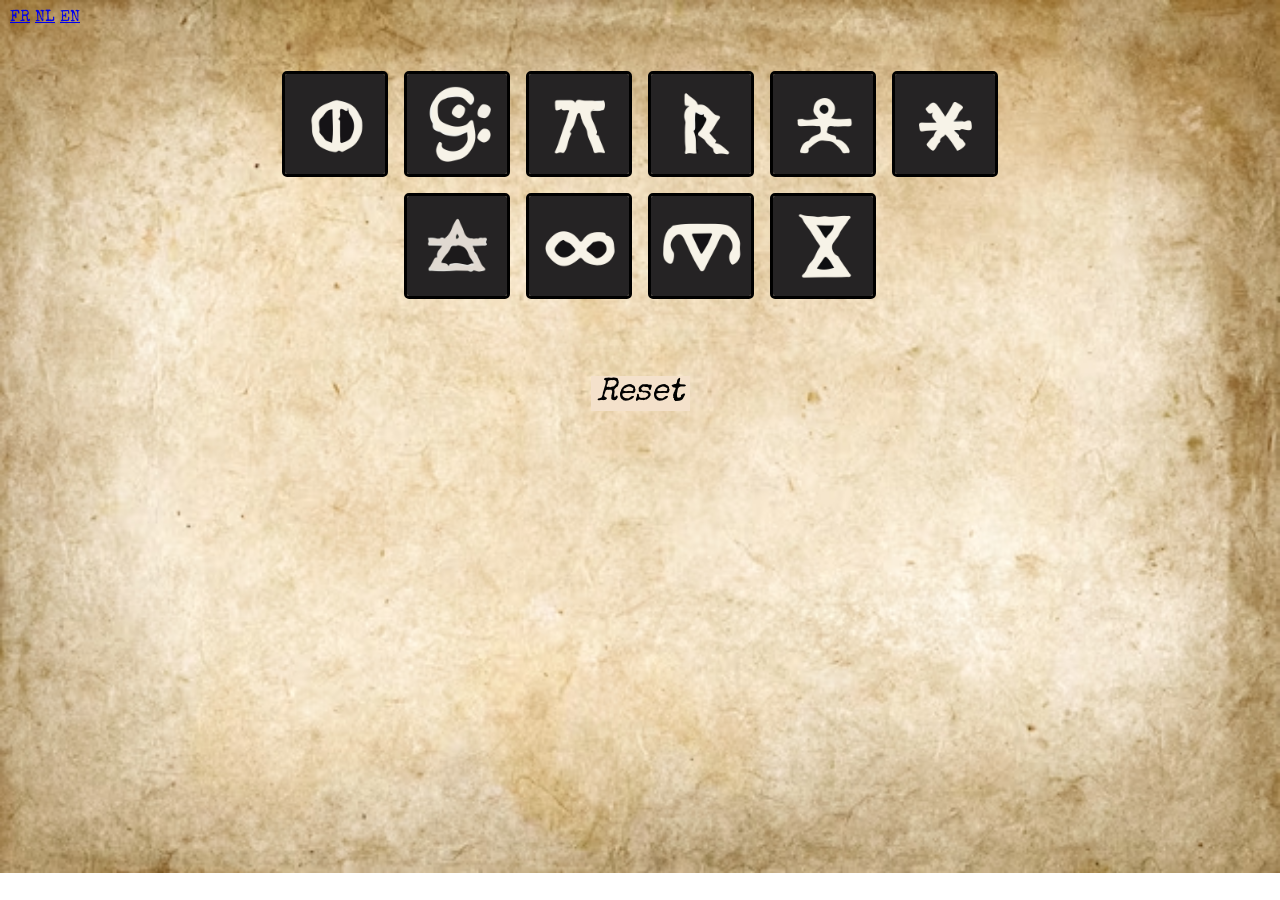
==== indexen.html @ dfea4ea1 "final version" ====
<!DOCTYPE html>
<html lang="en">
<head>
    <meta charset="UTF-8" />
    <meta name="viewport" content="width=device-width, initial-scale=1.0" />
    <link rel="stylesheet" href="./style.css" />
    <title>CheatBook Escape Game</title>
</head>
<body>
<div class="languageContainer">
    <a href="./indexfr.html">FR</a>
    <a href="./indexnl.html">NL</a>
    <a href="./indexen.html">EN</a>
</div>
<main class="main-box">
    <div class="runes-box">
        <img src="./pic/0.jpg" alt="" class="runes" data-index="0" />
        <img src="./pic/1.jpg" alt="" class="runes" data-index="1" />
        <img src="./pic/2.jpg" alt="" class="runes" data-index="2" />
        <img src="./pic/3.jpg" alt="" class="runes" data-index="3" />
        <img src="./pic/4.jpg" alt="" class="runes" data-index="4" />
        <img src="./pic/5.jpg" alt="" class="runes" data-index="5" />
        <img src="./pic/6.jpg" alt="" class="runes" data-index="6" />
        <img src="./pic/7.jpg" alt="" class="runes" data-index="7" />
        <img src="./pic/8.jpg" alt="" class="runes" data-index="8" />
        <img src="./pic/9.jpg" alt="" class="runes" data-index="9" />
    </div>
    </div>
    <div id="successMessagesContainer"></div>
    <button id="reset">Reset</button>
</main>

<script src="./script.js"></script>
</body>
</html>
---- style.css ----
@font-face {
  font-family: "SpecialElite-Regular";
  src: url("./Font/Special_Elite/SpecialElite-Regular.ttf");
}

body {
  background-image: url("./pic/bg.avif");
  background-repeat: no-repeat;
  background-size: cover;
  font-family: "SpecialElite-Regular";
}

h1 {
  font-size: 1.5em;
  text-align: center;
  margin: 2em 0 1.5em;
}

.main-box {
  display: flex;
  flex-direction: column;
  justify-content: center;
  align-items: center;
  padding-top:5%;
}

.runes-box {
  display: flex;
  align-items: center;
  justify-content: center;
  flex-wrap: wrap;
  gap: 1em;
  width: 60%;
}

img {
  width: 100px;
  height: 100px;
  border-radius: 5px;
  border: 3px solid black;
}

#message {
  margin: 0 0 1.5em 0;
}

#successMessagesContainer {
  margin: 1.2em 0;
  text-align: center;
  font-size: 2rem;
}

/* Définir l'animation pour l'enfoncement */
@keyframes pressEffect {
  0% {
    transform: scale(1);
  }
  50% {
    transform: scale(0.9);
  }
  100% {
    transform: scale(1);
  }
}
/* Ajouter la classe 'pressed' pour déclencher l'animation */
.runes.pressed {
  animation: pressEffect 0.5s ease-in-out;
}

.selected-color-1 {
  border: 3px solid red;
  box-shadow: 0 0 10px red;
}

.selected-color-2 {
  border: 3px solid green;
  box-shadow: 0 0 10px green;
}

.selected-color-3 {
  border: 3px solid blue;
  box-shadow: 0 0 10px blue;
}

#reset {
  border: none;
  background-color: rgb(244, 225, 203);
  font-family: "SpecialElite-Regular";
  font-size: 2em;
  text-align: center;
  font-style: italic;
}

.success-message{
  font-size: 2rem;
}

.languageContainer{
  position:absolute;
  top:10px;
  left:10px;
}
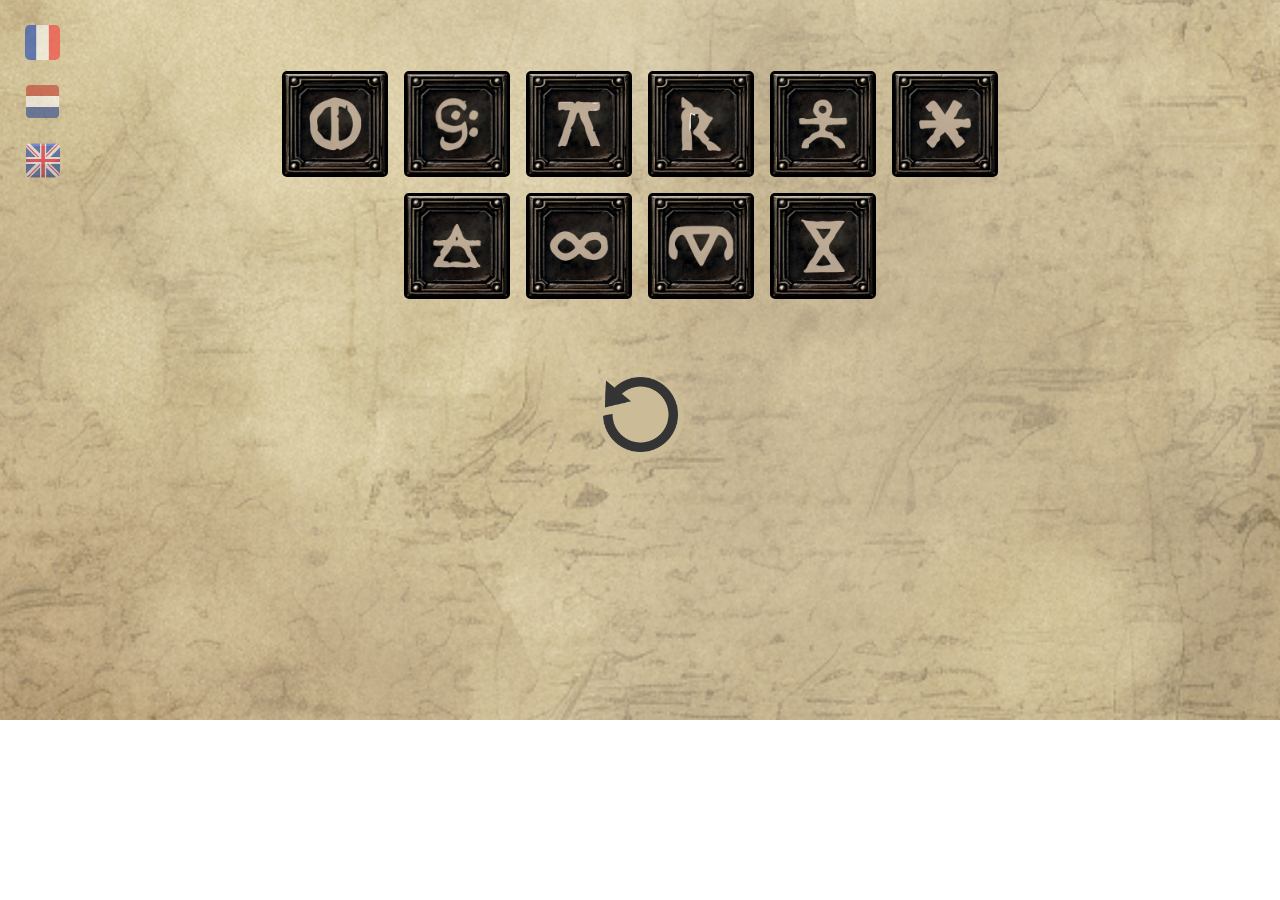
==== commit 0a9b057d: "final v1" ====
--- a/indexen.html
+++ b/indexen.html
@@ -8,26 +8,26 @@
 </head>
 <body>
 <div class="languageContainer">
-    <a href="./indexfr.html">FR</a>
-    <a href="./indexnl.html">NL</a>
-    <a href="./indexen.html">EN</a>
+    <a href="./indexfr.html"><img class="icon" src="./pic/runes/fr.png" alt=""></a>
+    <a href="./indexnl.html"><img class="icon" src="./pic/runes/nl.png" alt=""></a>
+    <a href="./indexen.html"><img class="icon" src="./pic/runes/en.png" alt=""></a>
 </div>
 <main class="main-box">
     <div class="runes-box">
-        <img src="./pic/0.jpg" alt="" class="runes" data-index="0" />
-        <img src="./pic/1.jpg" alt="" class="runes" data-index="1" />
-        <img src="./pic/2.jpg" alt="" class="runes" data-index="2" />
-        <img src="./pic/3.jpg" alt="" class="runes" data-index="3" />
-        <img src="./pic/4.jpg" alt="" class="runes" data-index="4" />
-        <img src="./pic/5.jpg" alt="" class="runes" data-index="5" />
-        <img src="./pic/6.jpg" alt="" class="runes" data-index="6" />
-        <img src="./pic/7.jpg" alt="" class="runes" data-index="7" />
-        <img src="./pic/8.jpg" alt="" class="runes" data-index="8" />
-        <img src="./pic/9.jpg" alt="" class="runes" data-index="9" />
+        <img id="0" src="./pic/runes/0.jpg" alt="" class="runes" data-index="0" />
+        <img id="1" src="./pic/runes/1.jpg" alt="" class="runes" data-index="1" />
+        <img id="2" src="./pic/runes/2.jpg" alt="" class="runes" data-index="2" />
+        <img id="3" src="./pic/runes/3.jpg" alt="" class="runes" data-index="3" />
+        <img id="4" src="./pic/runes/4.jpg" alt="" class="runes" data-index="4" />
+        <img id="5" src="./pic/runes/5.jpg" alt="" class="runes" data-index="5" />
+        <img id="6" src="./pic/runes/6.jpg" alt="" class="runes" data-index="6" />
+        <img id="7" src="./pic/runes/7.jpg" alt="" class="runes" data-index="7" />
+        <img id="8" src="./pic/runes/8.jpg" alt="" class="runes" data-index="8" />
+        <img id="9" src="./pic/runes/9.jpg" alt="" class="runes" data-index="9" />
     </div>
     </div>
     <div id="successMessagesContainer"></div>
-    <button id="reset">Reset</button>
+    <button id="reset"><img style="border : none ; width:75px; height:75px;" src="./pic/runes/icon-reset.png" alt=""></button>
 </main>
 
 <script src="./script.js"></script>
--- a/style.css
+++ b/style.css
@@ -4,7 +4,7 @@
 }
 
 body {
-  background-image: url("./pic/bg.avif");
+  background-image: url("./pic/runes/fond-1280.jpg");
   background-repeat: no-repeat;
   background-size: cover;
   font-family: "SpecialElite-Regular";
@@ -62,33 +62,25 @@
     transform: scale(1);
   }
 }
-/* Ajouter la classe 'pressed' pour déclencher l'animation */
+
 .runes.pressed {
   animation: pressEffect 0.5s ease-in-out;
 }
 
-.selected-color-1 {
-  border: 3px solid red;
-  box-shadow: 0 0 10px red;
+#reset {
+  border: none;
+  background-color: rgb(203,187,151);
+  font-family: "SpecialElite-Regular";
+  border-radius: 90%;
+  text-align: center;
+  font-style: italic;
 }
 
-.selected-color-2 {
-  border: 3px solid green;
-  box-shadow: 0 0 10px green;
-}
-
-.selected-color-3 {
-  border: 3px solid blue;
-  box-shadow: 0 0 10px blue;
-}
-
-#reset {
+.icon{
+  width:35px;
+  height:35px;
+  opacity: 0.6;
   border: none;
-  background-color: rgb(244, 225, 203);
-  font-family: "SpecialElite-Regular";
-  font-size: 2em;
-  text-align: center;
-  font-style: italic;
 }
 
 .success-message{
@@ -96,7 +88,10 @@
 }
 
 .languageContainer{
+  display:flex;
+  flex-direction: column;
+  gap:1.2em;
   position:absolute;
-  top:10px;
-  left:10px;
+  top:25px;
+  left:25px;
 }
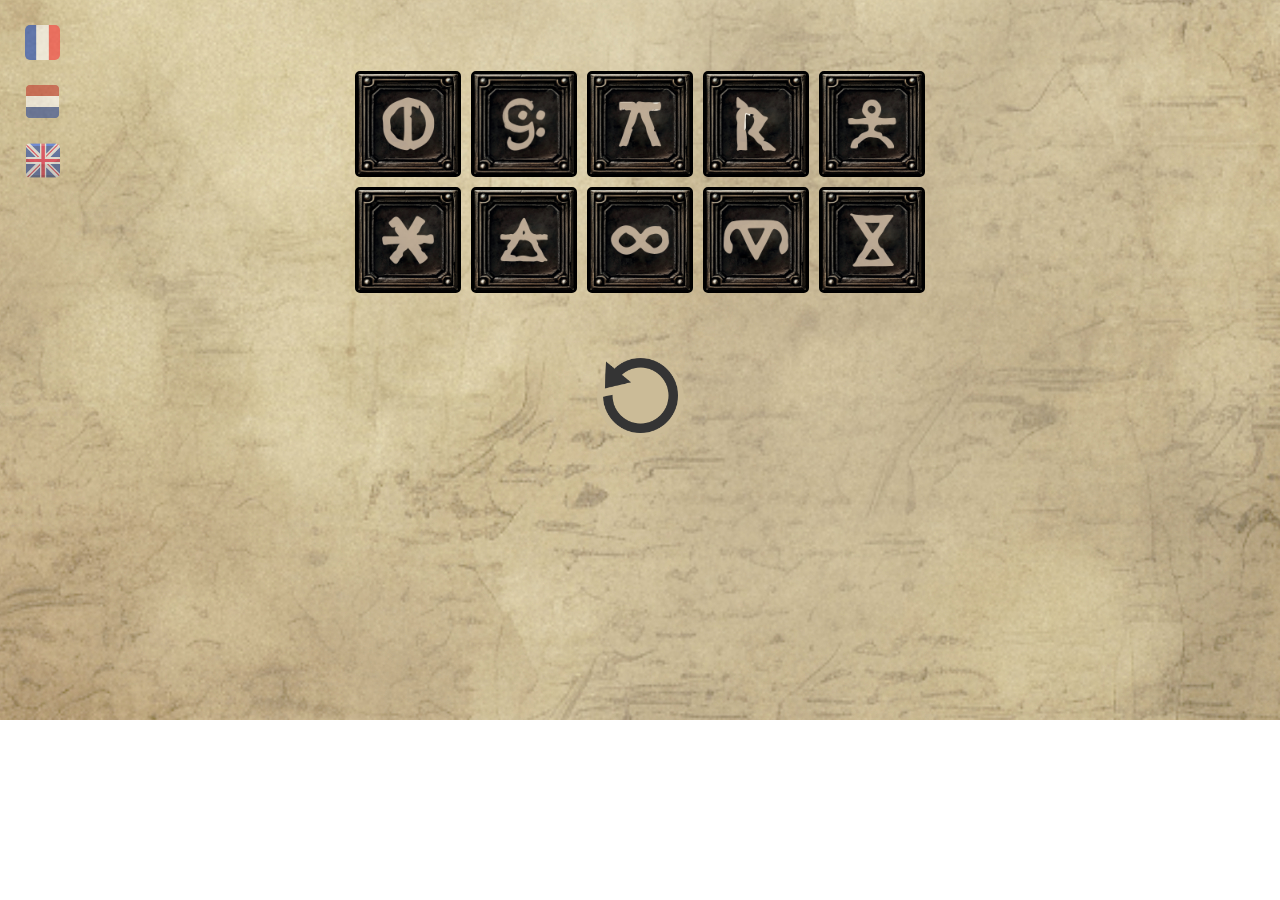
==== commit dbe3f585: "final version" ====
--- a/indexen.html
+++ b/indexen.html
@@ -25,7 +25,6 @@
         <img id="8" src="./pic/runes/8.jpg" alt="" class="runes" data-index="8" />
         <img id="9" src="./pic/runes/9.jpg" alt="" class="runes" data-index="9" />
     </div>
-    </div>
     <div id="successMessagesContainer"></div>
     <button id="reset"><img style="border : none ; width:75px; height:75px;" src="./pic/runes/icon-reset.png" alt=""></button>
 </main>
--- a/style.css
+++ b/style.css
@@ -24,13 +24,22 @@
   padding-top:5%;
 }
 
-.runes-box {
+/*.runes-box {
   display: flex;
   align-items: center;
   justify-content: center;
   flex-wrap: wrap;
   gap: 1em;
   width: 60%;
+}*/
+
+.runes-box {
+  display: grid;
+  grid-template-columns: repeat(5, 1fr);
+  grid-template-rows: repeat(2, auto);
+  gap: 10px;
+  justify-content: center;
+  margin: auto;
 }
 
 img {
@@ -45,9 +54,9 @@
 }
 
 #successMessagesContainer {
-  margin: 1.2em 0;
+  margin: 1.1em 0;
   text-align: center;
-  font-size: 2rem;
+  font-size: 1.8rem;
 }
 
 /* Définir l'animation pour l'enfoncement */
